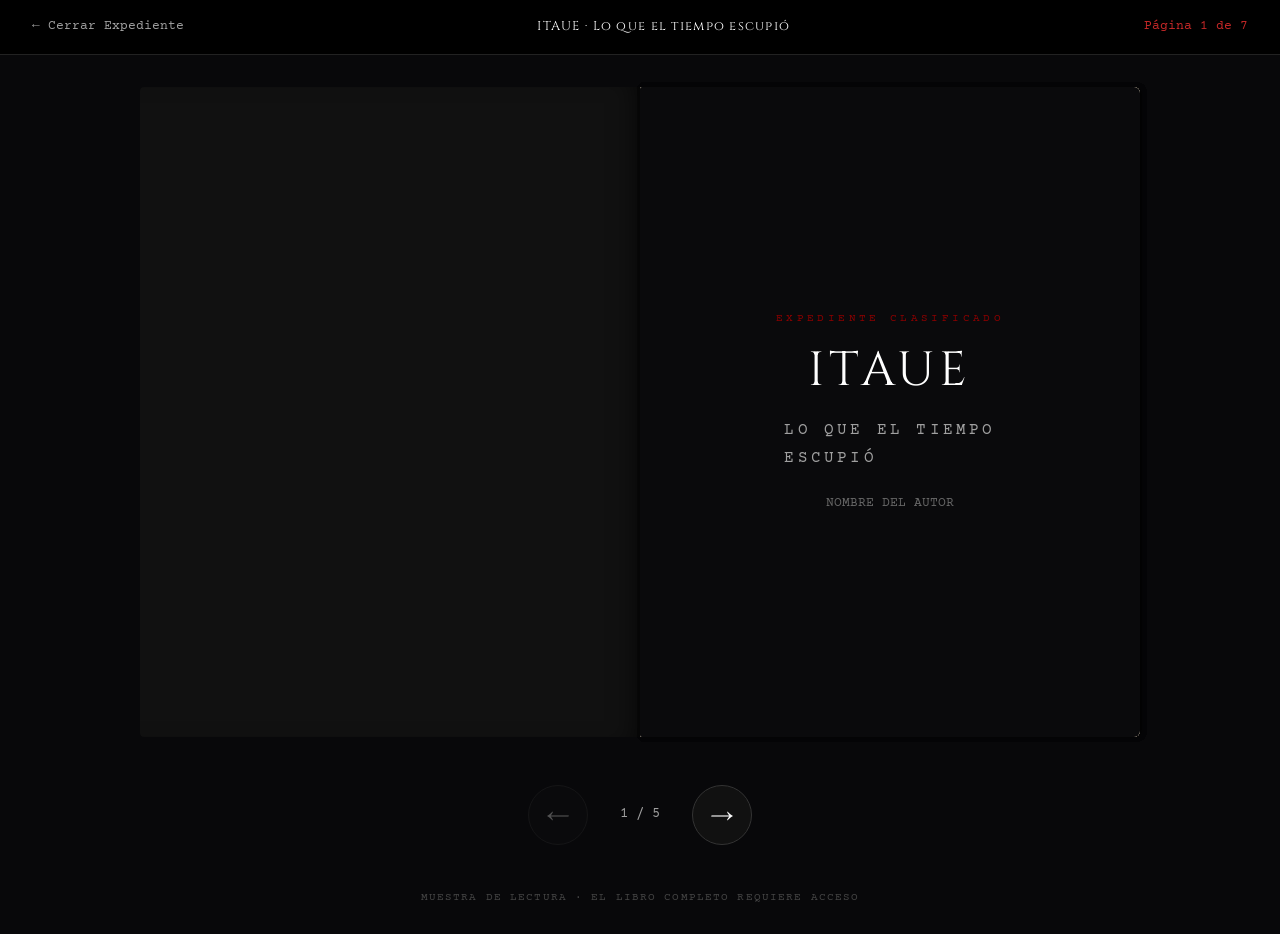
==== lector.html @ 91abe1ef "Add files via upload" ====
<!DOCTYPE html>
<html lang="es">
<head>
<meta charset="UTF-8">
<meta name="viewport" content="width=device-width, initial-scale=1, maximum-scale=5">
<title>Lector · ITAUE</title>
<link rel="preconnect" href="https://fonts.googleapis.com">
<link rel="preconnect" href="https://fonts.gstatic.com" crossorigin>
<link href="https://fonts.googleapis.com/css2?family=Cinzel:wght@400;600;700&family=Courier+Prime:ital,wght@0,400;0,700;1,400&family=EB+Garamond:ital,wght@0,400;0,500;1,400&display=swap" rel="stylesheet">
<link rel="stylesheet" href="css/estilos.css">
<link rel="stylesheet" href="css/lector.css">
</head>
<body class="lector">

<header class="barra">
  <a class="barra__volver" href="index.html">← Cerrar Expediente</a>
  <span class="barra__titulo">ITAUE · Lo que el tiempo escupió</span>
  <span class="barra__progreso" id="progreso">Página 1</span>
</header>

<main class="escena" id="escena">
  <div class="libro" id="libro">
    <div class="base-izq" aria-hidden="true"></div>
    <div class="base-der" aria-hidden="true"></div>
  </div>
  <div class="vista-movil" id="vista-movil"></div>
</main>

<nav class="controles">
  <button class="control" id="anterior" aria-label="Página anterior">←</button>
  <span class="controles__indicador" id="indicador">1 / 12</span>
  <button class="control" id="siguiente" aria-label="Página siguiente">→</button>
</nav>

<p class="aviso">Muestra de lectura · El libro completo requiere acceso</p>

<script src="js/datos-itaue.js"></script>
<script src="js/lector.js"></script>
</body>
</html>
---- css/estilos.css ----
:root{
  /* Paleta Oscura / Horror */
  --obsidiana: #08080a;
  --carbon: #121215;
  --sangre: #8b0000;
  --sangre-clara: #c62828;
  --mercurio: #a0a0a0;
  --papel-viejo: #e8dcc4;
  --texto-papel: #1a1a1a;
  --texto-claro: #d1d1d1;

  /* Tipografías */
  --serif-titulo: 'Cinzel', Georgia, serif;
  --serif-cuerpo: 'EB Garamond', Georgia, serif;
  --mono: 'Courier Prime', 'Courier New', monospace;

  --radio: 2px;
  --sombra: 0 10px 30px rgba(0,0,0,0.8);
  --transicion: 0.4s ease;
}

*,*::before,*::after{ box-sizing:border-box; }
html{ scroll-behavior:smooth; }
body{
  margin:0;
  font-family:var(--serif-cuerpo);
  font-size:18px;
  line-height:1.7;
  color:var(--texto-claro);
  background:var(--obsidiana);
  -webkit-font-smoothing:antialiased;
}
img,svg{ display:block; max-width:100%; }
a{ color:inherit; }
button{ font-family:inherit; }

/* Tipografía Global */
h1,h2,h3{
  font-family:var(--serif-titulo);
  font-weight:400;
  line-height:1.2;
  margin:0;
  letter-spacing:0.05em;
}
.eyebrow{
  font-family:var(--mono);
  font-size:0.75rem;
  letter-spacing:0.2em;
  text-transform:uppercase;
  color:var(--sangre-clara);
  margin:0 0 1rem;
}
.texto{ margin:0 0 1.2rem; max-width:60ch; color:var(--texto-claro); }
.texto--claro{ color:var(--texto-claro); }
.destacado{ color:var(--sangre-clara); font-style:italic; font-size:1.1em; }
.nota-menor{ font-size:0.8rem; color:var(--mercurio); display:block; margin-top:0.8rem; font-family:var(--mono); }
.centro{ text-align:center; }
.centro__texto{ margin-left:auto; margin-right:auto; }

/* Botones */
.btn{
  display:inline-flex;
  align-items:center;
  justify-content:center;
  padding:0.9rem 2rem;
  font-family:var(--mono);
  font-size:0.85rem;
  text-transform:uppercase;
  letter-spacing:0.1em;
  text-decoration:none;
  border:1px solid transparent;
  cursor:pointer;
  transition:all var(--transicion);
}
.btn--sm{ padding:0.5rem 1rem; font-size:0.75rem; }
.btn--grande{ padding:1.2rem 2.5rem; font-size:0.95rem; }

.btn--sangre{
  background:var(--sangre);
  color:#fff;
  border-color:var(--sangre);
}
.btn--sangre:hover{ background:var(--sangre-clara); border-color:var(--sangre-clara); box-shadow:0 0 15px rgba(198,40,40,0.4); }

.btn--fantasma{
  background:transparent;
  color:var(--texto-claro);
  border-color:var(--mercurio);
}
.btn--fantasma:hover{ background:rgba(255,255,255,0.05); border-color:#fff; color:#fff; }

/* Animaciones Reveal */
.revelar{ opacity:0; transform:translateY(20px); transition:opacity 1s ease, transform 1s ease; }
.revelar.visible{ opacity:1; transform:none; }

@media (prefers-reduced-motion: reduce){
  .revelar{ opacity:1; transform:none; }
  *{ animation-duration:0.01ms !important; transition-duration:0.01ms !important; }
}
---- css/lector.css ----
body.lector{
  background:var(--obsidiana);
  min-height:100vh;
  display:flex; flex-direction:column;
  overflow-x:hidden;
}

/* Barra Superior */
.barra{
  display:flex; justify-content:space-between; align-items:center;
  padding:1rem 2rem; background:#000; border-bottom:1px solid #222;
  font-family:var(--mono); font-size:0.8rem; color:var(--mercurio);
  flex-wrap:wrap; gap:1rem;
}
.barra__volver{ text-decoration:none; color:var(--mercurio); transition:color 0.3s; }
.barra__volver:hover{ color:var(--sangre-clara); }
.barra__titulo{ font-family:var(--serif-titulo); color:#fff; letter-spacing:0.1em; }
.barra__progreso{ color:var(--sangre-clara); }

/* Escena 3D */
.escena{
  flex:1; display:flex; align-items:center; justify-content:center;
  padding:2rem 1rem; perspective:2500px;
}
.libro{
  position:relative; width:min(1000px, 95vw); height:min(650px, 75vh);
  transform-style:preserve-3d;
}
.base-izq, .base-der{
  position:absolute; top:0; width:50%; height:100%; z-index:0;
  background:#111; /* Fondo del libro vacío */
}
.base-izq{ left:0; border-radius:4px 0 0 4px; box-shadow:inset -20px 0 30px -20px rgba(0,0,0,0.8); }
.base-der{ left:50%; border-radius:0 4px 4px 0; box-shadow:inset 20px 0 30px -20px rgba(0,0,0,0.8); }

/* Hojas */
.hoja{
  position:absolute; top:0; left:50%; width:50%; height:100%;
  transform-origin:left center; transform-style:preserve-3d;
  transition:transform 0.8s cubic-bezier(0.645, 0.045, 0.355, 1);
  will-change:transform; cursor:pointer;
}
.hoja.volteada{ transform:rotateY(-180deg); }

.cara{
  position:absolute; inset:0; backface-visibility:hidden;
  background-color:var(--papel-viejo);
  overflow:hidden; display:flex; flex-direction:column;
  box-shadow:0 0 20px rgba(0,0,0,0.3);
}
.cara.frente{ border-radius:2px 6px 6px 2px; box-shadow:inset 15px 0 30px -20px rgba(0,0,0,0.5), 2px 0 5px rgba(0,0,0,0.3); }
.cara.dorso{ transform:rotateY(180deg); border-radius:6px 2px 2px 6px; box-shadow:inset -15px 0 30px -20px rgba(0,0,0,0.5), -2px 0 5px rgba(0,0,0,0.3); }

/* Textura de papel envejecido */
.cara::before{
  content:""; position:absolute; inset:0; pointer-events:none;
  background:radial-gradient(circle at 50% 50%, transparent 40%, rgba(100,80,60,0.15) 100%);
  mix-blend-mode:multiply;
}

/* Página */
.pagina{
  position:relative; z-index:1; flex:1;
  padding:3rem 4rem;
  display:flex; flex-direction:column; justify-content:center;
  color:var(--texto-papel);
  font-family:var(--serif-cuerpo); font-size:1.15rem; line-height:1.8;
}
.pagina p{ margin:0 0 1.2em; text-align:justify; }
.pagina p:last-child{ margin-bottom:0; }

/* Estilos específicos de contenido */
.pagina--texto{ justify-content:flex-start; }
.pagina__numero{ font-family:var(--mono); font-size:0.7rem; color:var(--sangre); text-transform:uppercase; letter-spacing:0.2em; margin-bottom:1.5rem; text-align:center; border-bottom:1px solid rgba(139,0,0,0.2); padding-bottom:0.5rem; }
.pagina__titulo{ font-family:var(--serif-titulo); font-size:1.8rem; color:#111; margin:0 0 2rem; line-height:1.2; text-align:center; }
.pagina__folio{ position:absolute; bottom:1.5rem; font-family:var(--mono); font-size:0.7rem; color:#666; }
.cara.frente .pagina__folio{ right:2rem; }
.cara.dorso .pagina__folio{ left:2rem; }

/* Portada/Cubierta */
.pagina--cubierta{
  background:#0a0a0c; color:#fff; align-items:center; justify-content:center; text-align:center;
  padding:2rem;
}
.cub__kicker{ font-family:var(--mono); font-size:0.7rem; color:var(--sangre); letter-spacing:0.3em; text-transform:uppercase; margin-bottom:2rem; }
.cub__titulo{ font-family:var(--serif-titulo); font-size:3rem; letter-spacing:0.1em; margin-bottom:1rem; }
.cub__sub{ font-family:var(--mono); font-size:1rem; color:var(--mercurio); letter-spacing:0.2em; }
.cub__autor{ font-family:var(--mono); font-size:0.8rem; color:#666; margin-top:3rem; text-transform:uppercase; }

/* Notas del autor / Expediente */
.pagina--nota{
  background:#1a1a1a; color:#ccc; font-family:var(--mono); font-size:0.9rem; line-height:1.8;
}
.pagina--nota .etiqueta{ color:var(--sangre); border:1px solid var(--sangre); display:inline-block; padding:0.2rem 0.5rem; margin-bottom:1.5rem; font-size:0.7rem; }

/* Controles */
.controles{
  display:flex; align-items:center; justify-content:center; gap:2rem; padding:1rem 0 2rem;
}
.control{
  width:60px; height:60px; border-radius:50%; border:1px solid #333; background:#111;
  color:#fff; font-size:1.5rem; cursor:pointer; transition:all 0.3s;
}
.control:hover:not(:disabled){ border-color:var(--sangre); color:var(--sangre-clara); }
.control:disabled{ opacity:0.3; cursor:not-allowed; }
.controles__indicador{ font-family:var(--mono); color:var(--mercurio); font-size:0.85rem; }

.aviso{ text-align:center; font-family:var(--mono); font-size:0.7rem; color:#444; padding-bottom:1rem; text-transform:uppercase; letter-spacing:0.1em; }

/* Móvil */
.vista-movil{ display:none; }
.pagina-movil{
  width:92vw; min-height:65vh; background:var(--papel-viejo); color:var(--texto-papel);
  border-radius:4px; box-shadow:0 10px 30px rgba(0,0,0,0.8); animation:entrar 0.4s ease;
}
.pagina-movil .pagina{ padding:2rem; font-size:1rem; }
@keyframes entrar{ from{ opacity:0; transform:translateX(20px); } to{ opacity:1; transform:none; } }

body.modo-movil .libro{ display:none; }
body.modo-movil .vista-movil{ display:flex; justify-content:center; width:100%; }

@media (max-width: 820px){
  .barra__titulo{ display:none; }
  .escena{ padding:1rem; }
  .control{ width:50px; height:50px; font-size:1.2rem; }
}
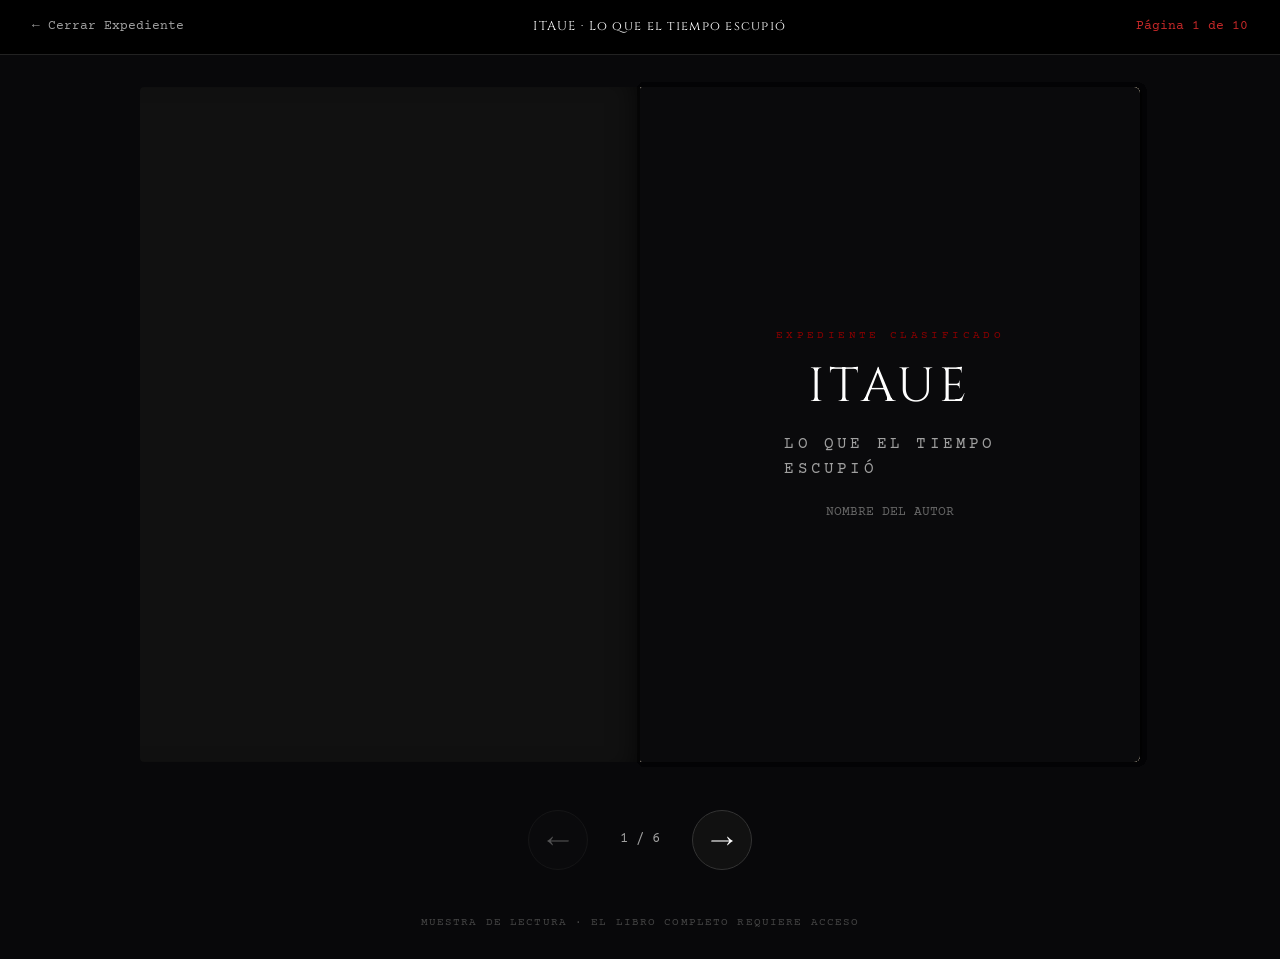
==== commit 9995add6: "Update lector.html" ====
--- a/lector.html
+++ b/lector.html
@@ -37,4 +37,4 @@
 <script src="js/datos-itaue.js"></script>
 <script src="js/lector.js"></script>
 </body>
-</html>+</html>
--- a/css/estilos.css
+++ b/css/estilos.css
@@ -1,5 +1,4 @@
 :root{
-  /* Paleta Oscura / Horror */
   --obsidiana: #08080a;
   --carbon: #121215;
   --sangre: #8b0000;
@@ -9,7 +8,6 @@
   --texto-papel: #1a1a1a;
   --texto-claro: #d1d1d1;
 
-  /* Tipografías */
   --serif-titulo: 'Cinzel', Georgia, serif;
   --serif-cuerpo: 'EB Garamond', Georgia, serif;
   --mono: 'Courier Prime', 'Courier New', monospace;
@@ -34,7 +32,6 @@
 a{ color:inherit; }
 button{ font-family:inherit; }
 
-/* Tipografía Global */
 h1,h2,h3{
   font-family:var(--serif-titulo);
   font-weight:400;
@@ -57,7 +54,6 @@
 .centro{ text-align:center; }
 .centro__texto{ margin-left:auto; margin-right:auto; }
 
-/* Botones */
 .btn{
   display:inline-flex;
   align-items:center;
@@ -89,11 +85,10 @@
 }
 .btn--fantasma:hover{ background:rgba(255,255,255,0.05); border-color:#fff; color:#fff; }
 
-/* Animaciones Reveal */
 .revelar{ opacity:0; transform:translateY(20px); transition:opacity 1s ease, transform 1s ease; }
 .revelar.visible{ opacity:1; transform:none; }
 
 @media (prefers-reduced-motion: reduce){
   .revelar{ opacity:1; transform:none; }
   *{ animation-duration:0.01ms !important; transition-duration:0.01ms !important; }
-}+}
--- a/css/lector.css
+++ b/css/lector.css
@@ -20,15 +20,18 @@
 /* Escena 3D */
 .escena{
   flex:1; display:flex; align-items:center; justify-content:center;
-  padding:2rem 1rem; perspective:2500px;
+  padding:2rem 1rem; 
+  perspective:2500px;
+  perspective-origin: 50% 50%;
 }
 .libro{
-  position:relative; width:min(1000px, 95vw); height:min(650px, 75vh);
+  position:relative; width:min(1000px, 95vw); height:min(680px, 75vh);
   transform-style:preserve-3d;
+  -webkit-transform-style:preserve-3d;
 }
 .base-izq, .base-der{
   position:absolute; top:0; width:50%; height:100%; z-index:0;
-  background:#111; /* Fondo del libro vacío */
+  background:#111;
 }
 .base-izq{ left:0; border-radius:4px 0 0 4px; box-shadow:inset -20px 0 30px -20px rgba(0,0,0,0.8); }
 .base-der{ left:50%; border-radius:0 4px 4px 0; box-shadow:inset 20px 0 30px -20px rgba(0,0,0,0.8); }
@@ -36,44 +39,71 @@
 /* Hojas */
 .hoja{
   position:absolute; top:0; left:50%; width:50%; height:100%;
-  transform-origin:left center; transform-style:preserve-3d;
+  transform-origin:left center; 
+  transform-style:preserve-3d;
+  -webkit-transform-style:preserve-3d;
   transition:transform 0.8s cubic-bezier(0.645, 0.045, 0.355, 1);
   will-change:transform; cursor:pointer;
 }
 .hoja.volteada{ transform:rotateY(-180deg); }
 
+/* Caras de la hoja */
 .cara{
-  position:absolute; inset:0; backface-visibility:hidden;
+  position:absolute; inset:0; 
+  backface-visibility:hidden;
+  -webkit-backface-visibility:hidden;
   background-color:var(--papel-viejo);
   overflow:hidden; display:flex; flex-direction:column;
-  box-shadow:0 0 20px rgba(0,0,0,0.3);
+  -webkit-transform: translate3d(0,0,0);
+  transform: translate3d(0,0,0);
 }
-.cara.frente{ border-radius:2px 6px 6px 2px; box-shadow:inset 15px 0 30px -20px rgba(0,0,0,0.5), 2px 0 5px rgba(0,0,0,0.3); }
-.cara.dorso{ transform:rotateY(180deg); border-radius:6px 2px 2px 6px; box-shadow:inset -15px 0 30px -20px rgba(0,0,0,0.5), -2px 0 5px rgba(0,0,0,0.3); }
+
+.cara.frente{ 
+  border-radius:2px 6px 6px 2px; 
+  box-shadow:inset 15px 0 30px -20px rgba(0,0,0,0.5), 2px 0 5px rgba(0,0,0,0.3); 
+}
+.cara.dorso{ 
+  transform:rotateY(180deg) translate3d(0,0,0); 
+  border-radius:6px 2px 2px 6px; 
+  box-shadow:inset -15px 0 30px -20px rgba(0,0,0,0.5), -2px 0 5px rgba(0,0,0,0.3); 
+}
 
 /* Textura de papel envejecido */
-.cara::before{
+.cara.frente::before, .cara.dorso::before {
   content:""; position:absolute; inset:0; pointer-events:none;
   background:radial-gradient(circle at 50% 50%, transparent 40%, rgba(100,80,60,0.15) 100%);
-  mix-blend-mode:multiply;
+  z-index: 0; 
 }
+.pagina--nota::before { display: none; }
 
 /* Página */
 .pagina{
   position:relative; z-index:1; flex:1;
-  padding:3rem 4rem;
-  display:flex; flex-direction:column; justify-content:center;
+  padding: 2.5rem 3rem; 
+  display:flex; flex-direction:column; 
+  justify-content: flex-start; 
   color:var(--texto-papel);
-  font-family:var(--serif-cuerpo); font-size:1.15rem; line-height:1.8;
+  font-family:var(--serif-cuerpo); 
+  font-size: 1rem; 
+  line-height: 1.6; 
+  overflow: hidden;
 }
 .pagina p{ margin:0 0 1.2em; text-align:justify; }
 .pagina p:last-child{ margin-bottom:0; }
 
 /* Estilos específicos de contenido */
 .pagina--texto{ justify-content:flex-start; }
-.pagina__numero{ font-family:var(--mono); font-size:0.7rem; color:var(--sangre); text-transform:uppercase; letter-spacing:0.2em; margin-bottom:1.5rem; text-align:center; border-bottom:1px solid rgba(139,0,0,0.2); padding-bottom:0.5rem; }
-.pagina__titulo{ font-family:var(--serif-titulo); font-size:1.8rem; color:#111; margin:0 0 2rem; line-height:1.2; text-align:center; }
-.pagina__folio{ position:absolute; bottom:1.5rem; font-family:var(--mono); font-size:0.7rem; color:#666; }
+.pagina__numero{ 
+  font-family:var(--mono); font-size:0.7rem; color:var(--sangre); 
+  text-transform:uppercase; letter-spacing:0.2em; margin-bottom:1.5rem; 
+  text-align:center; border-bottom:1px solid rgba(139,0,0,0.2); 
+  padding-bottom:0.5rem; 
+}
+.pagina__titulo{ 
+  font-family:var(--serif-titulo); font-size:1.5rem; color:#111; 
+  margin:0 0 1.5rem; line-height:1.2; text-align:center; 
+}
+.pagina__folio{ position:absolute; bottom:1.2rem; font-family:var(--mono); font-size:0.7rem; color:#666; }
 .cara.frente .pagina__folio{ right:2rem; }
 .cara.dorso .pagina__folio{ left:2rem; }
 
@@ -89,9 +119,20 @@
 
 /* Notas del autor / Expediente */
 .pagina--nota{
-  background:#1a1a1a; color:#ccc; font-family:var(--mono); font-size:0.9rem; line-height:1.8;
+  background:#121212; 
+  color:#ccc; 
+  font-family:var(--mono); 
+  font-size:0.9rem; 
+  line-height:1.8;
 }
-.pagina--nota .etiqueta{ color:var(--sangre); border:1px solid var(--sangre); display:inline-block; padding:0.2rem 0.5rem; margin-bottom:1.5rem; font-size:0.7rem; }
+.pagina--nota .etiqueta{ 
+  color:var(--sangre); 
+  border:1px solid var(--sangre); 
+  display:inline-block; 
+  padding:0.2rem 0.5rem; 
+  margin-bottom:1.5rem; 
+  font-size:0.7rem; 
+}
 
 /* Controles */
 .controles{
@@ -123,4 +164,4 @@
   .barra__titulo{ display:none; }
   .escena{ padding:1rem; }
   .control{ width:50px; height:50px; font-size:1.2rem; }
-}+}
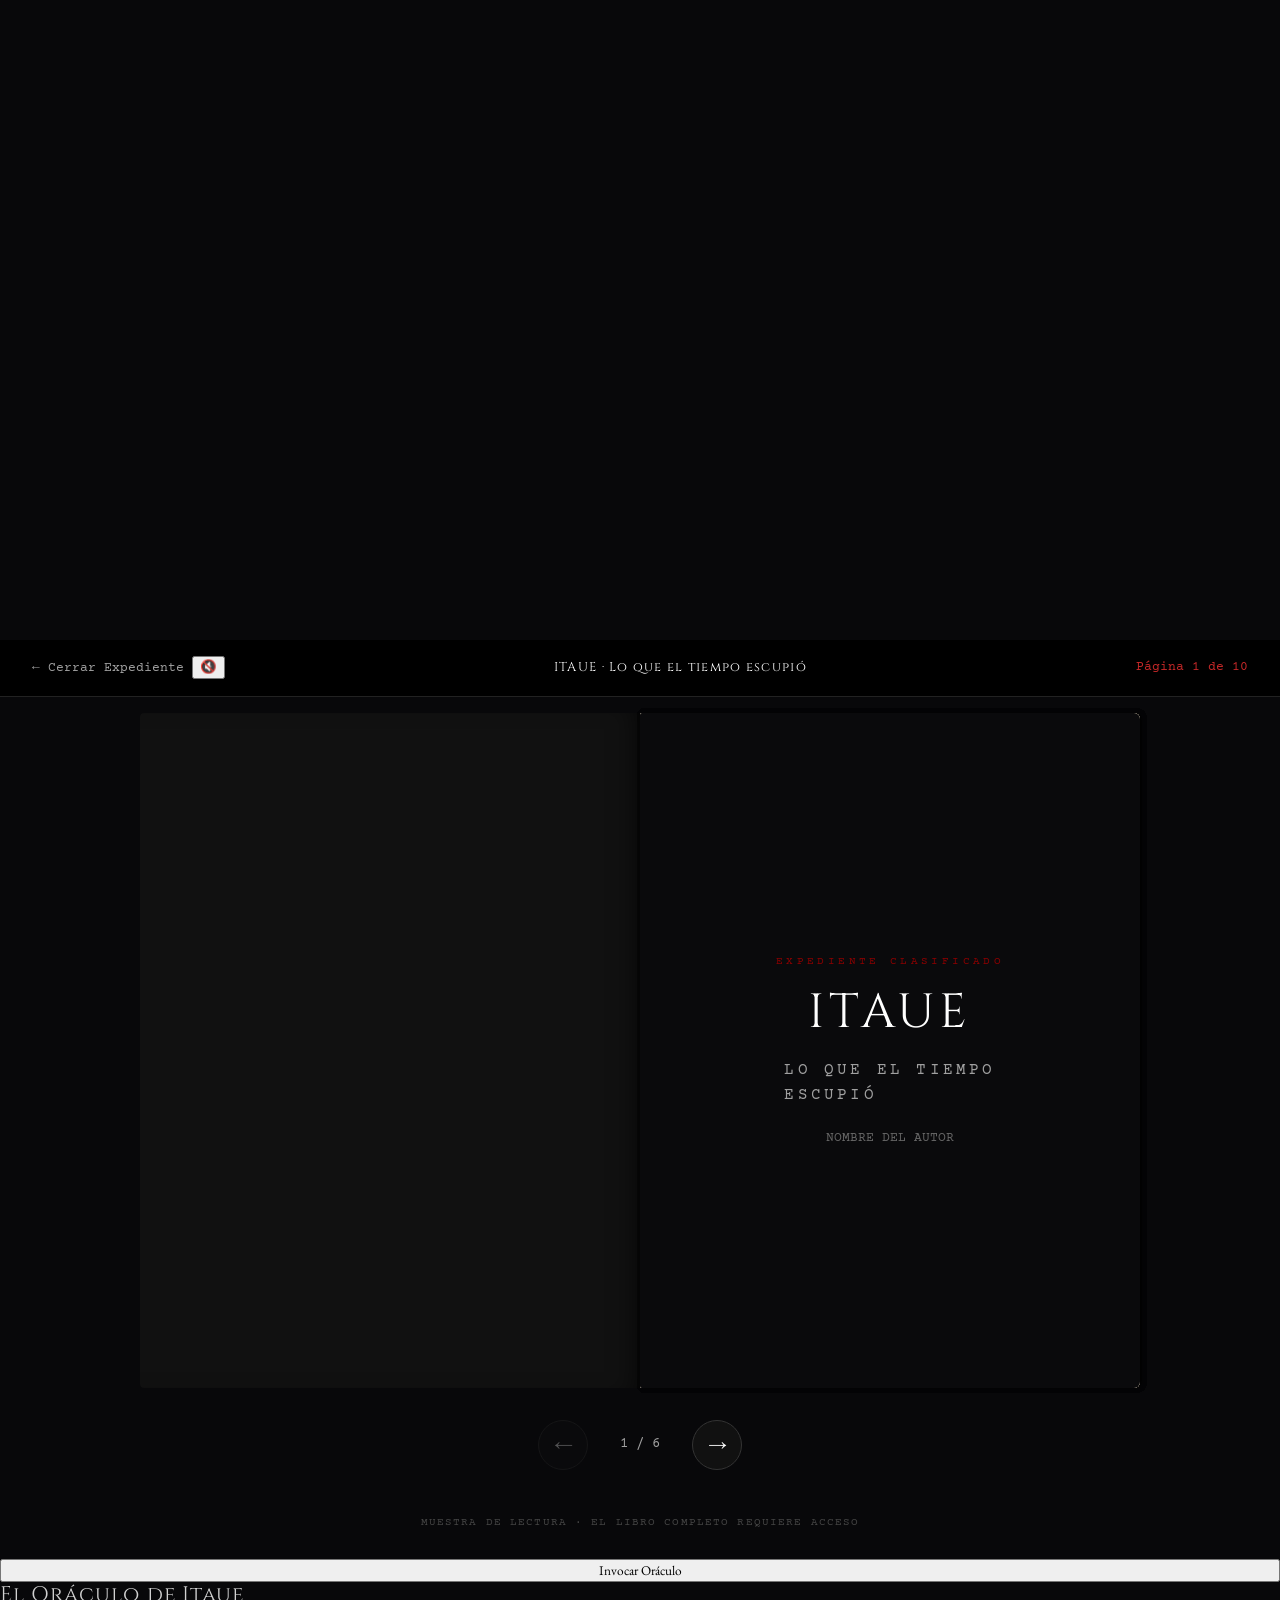
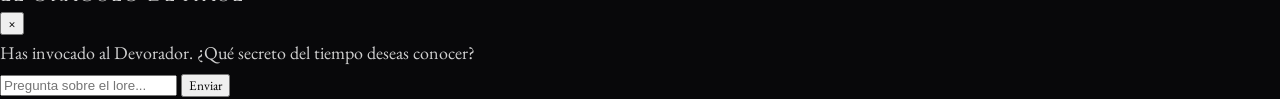
==== commit 0b1440d5: "Update lector.html" ====
--- a/lector.html
+++ b/lector.html
@@ -12,8 +12,14 @@
 </head>
 <body class="lector">
 
+<!-- Canvas para partículas de polvo de tiempo -->
+<canvas id="particulas"></canvas>
+
 <header class="barra">
-  <a class="barra__volver" href="index.html">← Cerrar Expediente</a>
+  <div class="barra__grupo">
+    <a class="barra__volver" href="index.html">← Cerrar Expediente</a>
+    <button id="btn-audio" class="barra__audio" aria-label="Activar sonido">🔇</button>
+  </div>
   <span class="barra__titulo">ITAUE · Lo que el tiempo escupió</span>
   <span class="barra__progreso" id="progreso">Página 1</span>
 </header>
@@ -34,6 +40,27 @@
 
 <p class="aviso">Muestra de lectura · El libro completo requiere acceso</p>
 
+<!-- Botón flotante del Oráculo -->
+<button id="btn-oraculo" class="oraculo-btn">Invocar Oráculo</button>
+
+<!-- Ventana del Oráculo (IA) -->
+<div id="oraculo-container" class="oraculo-modal oculto">
+  <div class="oraculo-header">
+    <h3>El Oráculo de Itaue</h3>
+    <button id="oraculo-cerrar">×</button>
+  </div>
+  <div id="oraculo-mensajes" class="oraculo-mensajes">
+    <div class="mensaje mensaje--oraculo">Has invocado al Devorador. ¿Qué secreto del tiempo deseas conocer?</div>
+  </div>
+  <div class="oraculo-input-area">
+    <input type="text" id="oraculo-input" placeholder="Pregunta sobre el lore..." autocomplete="off">
+    <button id="oraculo-send">Enviar</button>
+  </div>
+</div>
+
+<script src="js/audio.js"></script>
+<script src="js/efectos.js"></script>
+<script src="js/oraculo.js"></script>
 <script src="js/datos-itaue.js"></script>
 <script src="js/lector.js"></script>
 </body>
--- a/css/lector.css
+++ b/css/lector.css
@@ -17,7 +17,7 @@
 .barra__titulo{ font-family:var(--serif-titulo); color:#fff; letter-spacing:0.1em; }
 .barra__progreso{ color:var(--sangre-clara); }
 
-/* Escena 3D */
+/* Escena 3D (Escritorio) */
 .escena{
   flex:1; display:flex; align-items:center; justify-content:center;
   padding:2rem 1rem; 
@@ -36,7 +36,7 @@
 .base-izq{ left:0; border-radius:4px 0 0 4px; box-shadow:inset -20px 0 30px -20px rgba(0,0,0,0.8); }
 .base-der{ left:50%; border-radius:0 4px 4px 0; box-shadow:inset 20px 0 30px -20px rgba(0,0,0,0.8); }
 
-/* Hojas */
+/* Hojas (Escritorio) */
 .hoja{
   position:absolute; top:0; left:50%; width:50%; height:100%;
   transform-origin:left center; 
@@ -76,7 +76,7 @@
 }
 .pagina--nota::before { display: none; }
 
-/* Página */
+/* Página (Estilos generales) */
 .pagina{
   position:relative; z-index:1; flex:1;
   padding: 2.5rem 3rem; 
@@ -148,20 +148,64 @@
 
 .aviso{ text-align:center; font-family:var(--mono); font-size:0.7rem; color:#444; padding-bottom:1rem; text-transform:uppercase; letter-spacing:0.1em; }
 
-/* Móvil */
-.vista-movil{ display:none; }
-.pagina-movil{
-  width:92vw; min-height:65vh; background:var(--papel-viejo); color:var(--texto-papel);
-  border-radius:4px; box-shadow:0 10px 30px rgba(0,0,0,0.8); animation:entrar 0.4s ease;
-}
-.pagina-movil .pagina{ padding:2rem; font-size:1rem; }
-@keyframes entrar{ from{ opacity:0; transform:translateX(20px); } to{ opacity:1; transform:none; } }
-
-body.modo-movil .libro{ display:none; }
-body.modo-movil .vista-movil{ display:flex; justify-content:center; width:100%; }
+/* =========================================
+   VISTA MÓVIL Y ANIMACIÓN DE PASO DE PÁGINA
+   ========================================= */
+
+.vista-movil { 
+  display:none; 
+  /* Añadimos perspectiva para el efecto 3D en móvil */
+  perspective: 2000px; 
+  perspective-origin: 50% 50%;
+}
+
+.pagina-movil {
+  width: 92vw; 
+  min-height: 75vh; 
+  background-color: var(--papel-viejo); 
+  color: var(--texto-papel);
+  border-radius: 4px; 
+  box-shadow: 0 10px 30px rgba(0,0,0,0.8);
+  transform-origin: left center; /* El giro se hace desde el lomo izquierdo */
+  -webkit-backface-visibility: hidden;
+  backface-visibility: hidden;
+}
+
+.pagina-movil .pagina { 
+  padding: 2.5rem 2rem; 
+  font-size: 1rem; 
+}
+
+/* Animaciones 3D para móvil */
+.anim-next { 
+  animation: turnNext 0.6s cubic-bezier(0.645, 0.045, 0.355, 1) forwards; 
+}
+.anim-prev { 
+  animation: turnPrev 0.6s cubic-bezier(0.645, 0.045, 0.355, 1) forwards; 
+}
+
+@keyframes turnNext {
+  from { transform: rotateY(90deg); opacity: 0; }
+  to { transform: rotateY(0deg); opacity: 1; }
+}
+
+@keyframes turnPrev {
+  from { transform: rotateY(-90deg); opacity: 0; }
+  to { transform: rotateY(0deg); opacity: 1; }
+}
+
+body.modo-movil .libro { display: none; }
+body.modo-movil .vista-movil { 
+  display: flex; 
+  justify-content: center; 
+  width: 100%; 
+}
 
 @media (max-width: 820px){
   .barra__titulo{ display:none; }
   .escena{ padding:1rem; }
   .control{ width:50px; height:50px; font-size:1.2rem; }
 }
+  .escena{ padding:1rem; }
+  .control{ width:50px; height:50px; font-size:1.2rem; }
+}
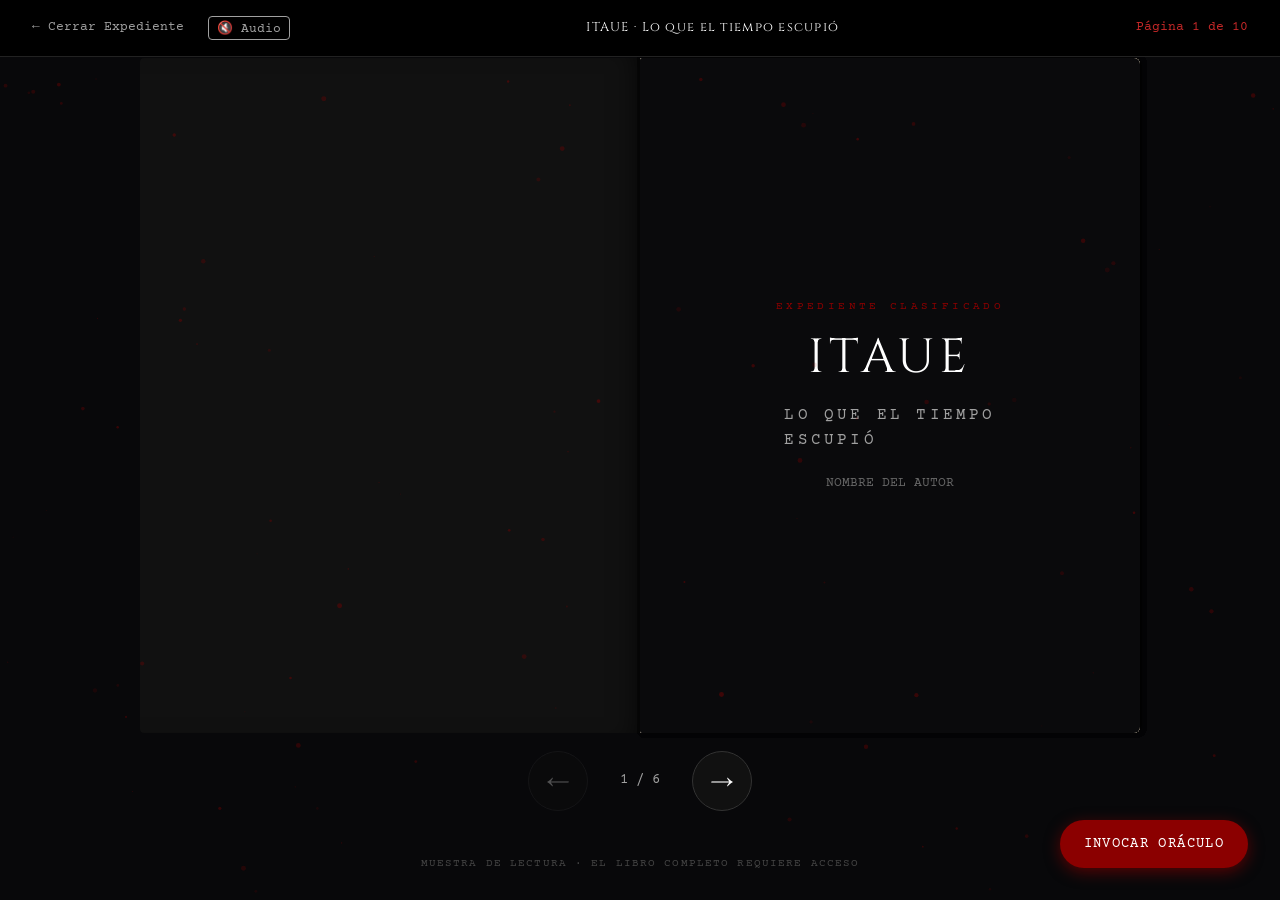
==== commit ccb5fcf6: "Update lector.html" ====
--- a/lector.html
+++ b/lector.html
@@ -12,13 +12,13 @@
 </head>
 <body class="lector">
 
-<!-- Canvas para partículas de polvo de tiempo -->
+<!-- Canvas para partículas -->
 <canvas id="particulas"></canvas>
 
 <header class="barra">
   <div class="barra__grupo">
     <a class="barra__volver" href="index.html">← Cerrar Expediente</a>
-    <button id="btn-audio" class="barra__audio" aria-label="Activar sonido">🔇</button>
+    <button id="btn-audio" class="barra__audio" aria-label="Activar sonido">🔇 Audio</button>
   </div>
   <span class="barra__titulo">ITAUE · Lo que el tiempo escupió</span>
   <span class="barra__progreso" id="progreso">Página 1</span>
@@ -34,7 +34,7 @@
 
 <nav class="controles">
   <button class="control" id="anterior" aria-label="Página anterior">←</button>
-  <span class="controles__indicador" id="indicador">1 / 12</span>
+  <span class="controles__indicador" id="indicador">1 / 10</span>
   <button class="control" id="siguiente" aria-label="Página siguiente">→</button>
 </nav>
 
--- a/css/estilos.css
+++ b/css/estilos.css
@@ -27,6 +27,7 @@
   color:var(--texto-claro);
   background:var(--obsidiana);
   -webkit-font-smoothing:antialiased;
+  overflow-x: hidden;
 }
 img,svg{ display:block; max-width:100%; }
 a{ color:inherit; }
@@ -47,48 +48,3 @@
   color:var(--sangre-clara);
   margin:0 0 1rem;
 }
-.texto{ margin:0 0 1.2rem; max-width:60ch; color:var(--texto-claro); }
-.texto--claro{ color:var(--texto-claro); }
-.destacado{ color:var(--sangre-clara); font-style:italic; font-size:1.1em; }
-.nota-menor{ font-size:0.8rem; color:var(--mercurio); display:block; margin-top:0.8rem; font-family:var(--mono); }
-.centro{ text-align:center; }
-.centro__texto{ margin-left:auto; margin-right:auto; }
-
-.btn{
-  display:inline-flex;
-  align-items:center;
-  justify-content:center;
-  padding:0.9rem 2rem;
-  font-family:var(--mono);
-  font-size:0.85rem;
-  text-transform:uppercase;
-  letter-spacing:0.1em;
-  text-decoration:none;
-  border:1px solid transparent;
-  cursor:pointer;
-  transition:all var(--transicion);
-}
-.btn--sm{ padding:0.5rem 1rem; font-size:0.75rem; }
-.btn--grande{ padding:1.2rem 2.5rem; font-size:0.95rem; }
-
-.btn--sangre{
-  background:var(--sangre);
-  color:#fff;
-  border-color:var(--sangre);
-}
-.btn--sangre:hover{ background:var(--sangre-clara); border-color:var(--sangre-clara); box-shadow:0 0 15px rgba(198,40,40,0.4); }
-
-.btn--fantasma{
-  background:transparent;
-  color:var(--texto-claro);
-  border-color:var(--mercurio);
-}
-.btn--fantasma:hover{ background:rgba(255,255,255,0.05); border-color:#fff; color:#fff; }
-
-.revelar{ opacity:0; transform:translateY(20px); transition:opacity 1s ease, transform 1s ease; }
-.revelar.visible{ opacity:1; transform:none; }
-
-@media (prefers-reduced-motion: reduce){
-  .revelar{ opacity:1; transform:none; }
-  *{ animation-duration:0.01ms !important; transition-duration:0.01ms !important; }
-}
--- a/css/lector.css
+++ b/css/lector.css
@@ -1,8 +1,14 @@
 body.lector{
   background:var(--obsidiana);
-  min-height:100vh;
+  height:100vh;
   display:flex; flex-direction:column;
-  overflow-x:hidden;
+  overflow:hidden; /* Bloquea el scroll vertical */
+}
+
+/* Canvas de partículas */
+#particulas {
+  position: fixed; top: 0; left: 0; width: 100%; height: 100%;
+  pointer-events: none; z-index: 50; opacity: 0.6;
 }
 
 /* Barra Superior */
@@ -10,19 +16,25 @@
   display:flex; justify-content:space-between; align-items:center;
   padding:1rem 2rem; background:#000; border-bottom:1px solid #222;
   font-family:var(--mono); font-size:0.8rem; color:var(--mercurio);
-  flex-wrap:wrap; gap:1rem;
+  z-index: 100;
 }
+.barra__grupo { display: flex; align-items: center; gap: 1.5rem; }
 .barra__volver{ text-decoration:none; color:var(--mercurio); transition:color 0.3s; }
 .barra__volver:hover{ color:var(--sangre-clara); }
+.barra__audio {
+  background: none; border: 1px solid var(--mercurio); color: var(--mercurio);
+  font-size: 0.8rem; cursor: pointer; padding: 0.2rem 0.5rem; border-radius: 4px; transition: all 0.3s;
+}
+.barra__audio:hover { border-color: var(--sangre-clara); color: var(--sangre-clara); }
 .barra__titulo{ font-family:var(--serif-titulo); color:#fff; letter-spacing:0.1em; }
 .barra__progreso{ color:var(--sangre-clara); }
 
 /* Escena 3D (Escritorio) */
 .escena{
   flex:1; display:flex; align-items:center; justify-content:center;
-  padding:2rem 1rem; 
-  perspective:2500px;
+  perspective:2500px; /* Da la profundidad 3D */
   perspective-origin: 50% 50%;
+  z-index: 10;
 }
 .libro{
   position:relative; width:min(1000px, 95vw); height:min(680px, 75vh);
@@ -36,7 +48,7 @@
 .base-izq{ left:0; border-radius:4px 0 0 4px; box-shadow:inset -20px 0 30px -20px rgba(0,0,0,0.8); }
 .base-der{ left:50%; border-radius:0 4px 4px 0; box-shadow:inset 20px 0 30px -20px rgba(0,0,0,0.8); }
 
-/* Hojas (Escritorio) */
+/* Hojas */
 .hoja{
   position:absolute; top:0; left:50%; width:50%; height:100%;
   transform-origin:left center; 
@@ -44,6 +56,7 @@
   -webkit-transform-style:preserve-3d;
   transition:transform 0.8s cubic-bezier(0.645, 0.045, 0.355, 1);
   will-change:transform; cursor:pointer;
+  z-index: 10;
 }
 .hoja.volteada{ transform:rotateY(-180deg); }
 
@@ -57,18 +70,10 @@
   -webkit-transform: translate3d(0,0,0);
   transform: translate3d(0,0,0);
 }
+.cara.frente{ border-radius:2px 6px 6px 2px; box-shadow:inset 15px 0 30px -20px rgba(0,0,0,0.5), 2px 0 5px rgba(0,0,0,0.3); }
+.cara.dorso{ transform:rotateY(180deg) translate3d(0,0,0); border-radius:6px 2px 2px 6px; box-shadow:inset -15px 0 30px -20px rgba(0,0,0,0.5), -2px 0 5px rgba(0,0,0,0.3); }
 
-.cara.frente{ 
-  border-radius:2px 6px 6px 2px; 
-  box-shadow:inset 15px 0 30px -20px rgba(0,0,0,0.5), 2px 0 5px rgba(0,0,0,0.3); 
-}
-.cara.dorso{ 
-  transform:rotateY(180deg) translate3d(0,0,0); 
-  border-radius:6px 2px 2px 6px; 
-  box-shadow:inset -15px 0 30px -20px rgba(0,0,0,0.5), -2px 0 5px rgba(0,0,0,0.3); 
-}
-
-/* Textura de papel envejecido */
+/* Textura de papel */
 .cara.frente::before, .cara.dorso::before {
   content:""; position:absolute; inset:0; pointer-events:none;
   background:radial-gradient(circle at 50% 50%, transparent 40%, rgba(100,80,60,0.15) 100%);
@@ -76,7 +81,7 @@
 }
 .pagina--nota::before { display: none; }
 
-/* Página (Estilos generales) */
+/* Página */
 .pagina{
   position:relative; z-index:1; flex:1;
   padding: 2.5rem 3rem; 
@@ -91,52 +96,26 @@
 .pagina p{ margin:0 0 1.2em; text-align:justify; }
 .pagina p:last-child{ margin-bottom:0; }
 
-/* Estilos específicos de contenido */
 .pagina--texto{ justify-content:flex-start; }
-.pagina__numero{ 
-  font-family:var(--mono); font-size:0.7rem; color:var(--sangre); 
-  text-transform:uppercase; letter-spacing:0.2em; margin-bottom:1.5rem; 
-  text-align:center; border-bottom:1px solid rgba(139,0,0,0.2); 
-  padding-bottom:0.5rem; 
-}
-.pagina__titulo{ 
-  font-family:var(--serif-titulo); font-size:1.5rem; color:#111; 
-  margin:0 0 1.5rem; line-height:1.2; text-align:center; 
-}
+.pagina__numero{ font-family:var(--mono); font-size:0.7rem; color:var(--sangre); text-transform:uppercase; letter-spacing:0.2em; margin-bottom:1.5rem; text-align:center; border-bottom:1px solid rgba(139,0,0,0.2); padding-bottom:0.5rem; }
+.pagina__titulo{ font-family:var(--serif-titulo); font-size:1.5rem; color:#111; margin:0 0 1.5rem; line-height:1.2; text-align:center; }
 .pagina__folio{ position:absolute; bottom:1.2rem; font-family:var(--mono); font-size:0.7rem; color:#666; }
 .cara.frente .pagina__folio{ right:2rem; }
 .cara.dorso .pagina__folio{ left:2rem; }
 
-/* Portada/Cubierta */
-.pagina--cubierta{
-  background:#0a0a0c; color:#fff; align-items:center; justify-content:center; text-align:center;
-  padding:2rem;
-}
+/* Estilos específicos */
+.pagina--cubierta{ background:#0a0a0c; color:#fff; align-items:center; justify-content:center; text-align:center; padding:2rem; }
 .cub__kicker{ font-family:var(--mono); font-size:0.7rem; color:var(--sangre); letter-spacing:0.3em; text-transform:uppercase; margin-bottom:2rem; }
 .cub__titulo{ font-family:var(--serif-titulo); font-size:3rem; letter-spacing:0.1em; margin-bottom:1rem; }
 .cub__sub{ font-family:var(--mono); font-size:1rem; color:var(--mercurio); letter-spacing:0.2em; }
 .cub__autor{ font-family:var(--mono); font-size:0.8rem; color:#666; margin-top:3rem; text-transform:uppercase; }
 
-/* Notas del autor / Expediente */
-.pagina--nota{
-  background:#121212; 
-  color:#ccc; 
-  font-family:var(--mono); 
-  font-size:0.9rem; 
-  line-height:1.8;
-}
-.pagina--nota .etiqueta{ 
-  color:var(--sangre); 
-  border:1px solid var(--sangre); 
-  display:inline-block; 
-  padding:0.2rem 0.5rem; 
-  margin-bottom:1.5rem; 
-  font-size:0.7rem; 
-}
+.pagina--nota{ background:#121212; color:#ccc; font-family:var(--mono); font-size:0.9rem; line-height:1.8; }
+.pagina--nota .etiqueta{ color:var(--sangre); border:1px solid var(--sangre); display:inline-block; padding:0.2rem 0.5rem; margin-bottom:1.5rem; font-size:0.7rem; }
 
-/* Controles */
+/* Controles inferiores */
 .controles{
-  display:flex; align-items:center; justify-content:center; gap:2rem; padding:1rem 0 2rem;
+  display:flex; align-items:center; justify-content:center; gap:2rem; padding:1rem 0 2rem; z-index: 100;
 }
 .control{
   width:60px; height:60px; border-radius:50%; border:1px solid #333; background:#111;
@@ -145,67 +124,69 @@
 .control:hover:not(:disabled){ border-color:var(--sangre); color:var(--sangre-clara); }
 .control:disabled{ opacity:0.3; cursor:not-allowed; }
 .controles__indicador{ font-family:var(--mono); color:var(--mercurio); font-size:0.85rem; }
+.aviso{ text-align:center; font-family:var(--mono); font-size:0.7rem; color:#444; padding-bottom:1rem; text-transform:uppercase; letter-spacing:0.1em; z-index: 100;}
 
-.aviso{ text-align:center; font-family:var(--mono); font-size:0.7rem; color:#444; padding-bottom:1rem; text-transform:uppercase; letter-spacing:0.1em; }
-
-/* =========================================
-   VISTA MÓVIL Y ANIMACIÓN DE PASO DE PÁGINA
-   ========================================= */
-
-.vista-movil { 
-  display:none; 
-  /* Añadimos perspectiva para el efecto 3D en móvil */
-  perspective: 2000px; 
-  perspective-origin: 50% 50%;
+/* EFECTO GLITCH */
+.glitch-activo { animation: glitch 0.3s cubic-bezier(.25,.46,.45,.94) both; }
+@keyframes glitch {
+  0% { transform: translate(0); }
+  20% { transform: translate(-2px, 2px); filter: hue-rotate(90deg); }
+  40% { transform: translate(-2px, -2px); }
+  60% { transform: translate(2px, 2px); }
+  80% { transform: translate(2px, -2px); filter: invert(10%); }
+  100% { transform: translate(0); filter: none; }
 }
 
-.pagina-movil {
-  width: 92vw; 
-  min-height: 75vh; 
-  background-color: var(--papel-viejo); 
-  color: var(--texto-papel);
-  border-radius: 4px; 
-  box-shadow: 0 10px 30px rgba(0,0,0,0.8);
-  transform-origin: left center; /* El giro se hace desde el lomo izquierdo */
-  -webkit-backface-visibility: hidden;
-  backface-visibility: hidden;
-}
-
-.pagina-movil .pagina { 
-  padding: 2.5rem 2rem; 
-  font-size: 1rem; 
-}
-
-/* Animaciones 3D para móvil */
-.anim-next { 
-  animation: turnNext 0.6s cubic-bezier(0.645, 0.045, 0.355, 1) forwards; 
-}
-.anim-prev { 
-  animation: turnPrev 0.6s cubic-bezier(0.645, 0.045, 0.355, 1) forwards; 
-}
-
-@keyframes turnNext {
-  from { transform: rotateY(90deg); opacity: 0; }
-  to { transform: rotateY(0deg); opacity: 1; }
-}
-
-@keyframes turnPrev {
-  from { transform: rotateY(-90deg); opacity: 0; }
-  to { transform: rotateY(0deg); opacity: 1; }
-}
+/* Móvil y animaciones */
+.vista-movil { display:none; perspective: 2000px; perspective-origin: 50% 50%; z-index: 10;}
+.pagina-movil { width: 92vw; min-height: 75vh; background-color: var(--papel-viejo); color: var(--texto-papel); border-radius: 4px; box-shadow: 0 10px 30px rgba(0,0,0,0.8); transform-origin: left center; backface-visibility: hidden; }
+.pagina-movil .pagina { padding: 2.5rem 2rem; font-size: 1rem; }
+.anim-next { animation: turnNext 0.6s cubic-bezier(0.645, 0.045, 0.355, 1) forwards; }
+.anim-prev { animation: turnPrev 0.6s cubic-bezier(0.645, 0.045, 0.355, 1) forwards; }
+@keyframes turnNext { from { transform: rotateY(90deg); opacity: 0; } to { transform: rotateY(0deg); opacity: 1; } }
+@keyframes turnPrev { from { transform: rotateY(-90deg); opacity: 0; } to { transform: rotateY(0deg); opacity: 1; } }
 
 body.modo-movil .libro { display: none; }
-body.modo-movil .vista-movil { 
-  display: flex; 
-  justify-content: center; 
-  width: 100%; 
-}
+body.modo-movil .vista-movil { display: flex; justify-content: center; width: 100%; }
 
 @media (max-width: 820px){
   .barra__titulo{ display:none; }
   .escena{ padding:1rem; }
   .control{ width:50px; height:50px; font-size:1.2rem; }
 }
-  .escena{ padding:1rem; }
-  .control{ width:50px; height:50px; font-size:1.2rem; }
+
+/* =========================================
+   UI DEL ORÁCULO
+   ========================================= */
+.oraculo-btn {
+  position: fixed; bottom: 2rem; right: 2rem; z-index: 1000;
+  background: var(--sangre); color: #fff; border: none; padding: 1rem 1.5rem;
+  font-family: var(--mono); text-transform: uppercase; letter-spacing: 0.1em;
+  cursor: pointer; border-radius: 50px; box-shadow: 0 4px 15px rgba(139,0,0,0.6);
+  transition: all 0.3s; font-size: 0.85rem;
 }
+.oraculo-btn:hover { background: var(--sangre-clara); transform: translateY(-3px); }
+
+.oraculo-modal {
+  position: fixed; bottom: 6rem; right: 2rem; width: 380px; height: 500px;
+  background: #111; border: 1px solid var(--sangre); border-radius: 8px;
+  display: flex; flex-direction: column; z-index: 1000;
+  box-shadow: 0 10px 40px rgba(0,0,0,0.9); transition: opacity 0.3s, transform 0.3s;
+}
+.oraculo-modal.oculto { opacity: 0; pointer-events: none; transform: translateY(20px); }
+.oraculo-header { display: flex; justify-content: space-between; align-items: center; padding: 1rem; border-bottom: 1px solid #333; background: #0a0a0c; border-radius: 8px 8px 0 0; }
+.oraculo-header h3 { font-family: var(--serif-titulo); color: #fff; margin: 0; font-size: 1.2rem; }
+.oraculo-header button { background: none; border: none; color: #fff; font-size: 1.5rem; cursor: pointer; }
+.oraculo-mensajes { flex: 1; padding: 1rem; overflow-y: auto; display: flex; flex-direction: column; gap: 1rem; }
+.mensaje { font-family: var(--serif-cuerpo); font-size: 0.95rem; line-height: 1.5; padding: 0.8rem; border-radius: 4px; max-width: 85%; }
+.mensaje--oraculo { background: #1a1a1a; color: var(--texto-claro); align-self: flex-start; border-left: 2px solid var(--sangre); }
+.mensaje--usuario { background: var(--sangre); color: #fff; align-self: flex-end; }
+.oraculo-input-area { display: flex; padding: 1rem; border-top: 1px solid #333; gap: 0.5rem; }
+#oraculo-input { flex: 1; padding: 0.8rem; background: #000; border: 1px solid #333; color: #fff; font-family: var(--mono); outline: none; }
+#oraculo-send { background: var(--sangre); color: #fff; border: none; padding: 0 1.2rem; cursor: pointer; font-family: var(--mono); font-weight: bold; transition: 0.3s; }
+#oraculo-send:hover { background: var(--sangre-clara); }
+
+@media (max-width: 820px) {
+  .oraculo-modal { width: calc(100% - 2rem); right: 1rem; bottom: 5rem; height: 60vh; }
+  .oraculo-btn { bottom: 1rem; right: 1rem; padding: 0.8rem 1.2rem; font-size: 0.75rem; }
+}
